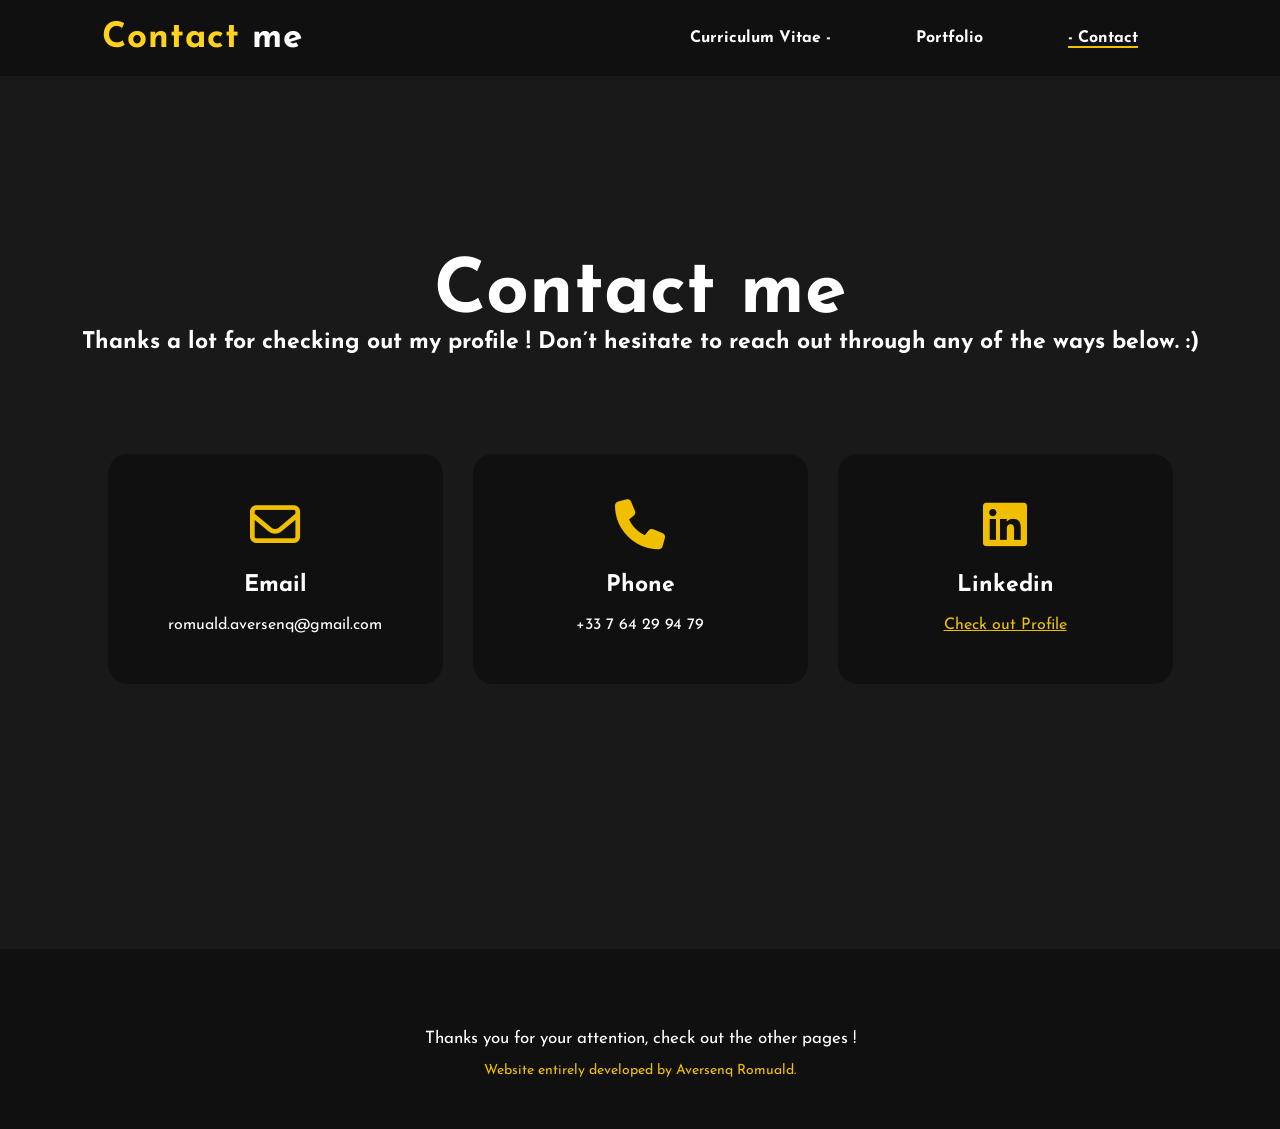
==== contact.html @ 11a82582 "All website files initial commit" ====
<!DOCTYPE html>
<html lang="fr">
<head>
    <meta charset="utf-8">
  	<title>Contact</title>
	<link rel="icon" href="dev icon.png" type="image/png">
  	<link rel="stylesheet" type="text/css" href="style.css" />
    <meta name="viewport" content="width=device-width, initial-scale=1.0">

    <link rel="preconnect" href="https://fonts.gstatic.com">
    <link rel="stylesheet" href="https://fonts.googleapis.com/css2?family=Josefin+Sans:ital,wght@0,100;0,200;0,300;0,400;0,500;0,600;0,700&display=swap">
    <link rel="stylesheet" href="https://cdnjs.cloudflare.com/ajax/libs/font-awesome/6.4.0/css/all.min.css" integrity="sha512-iecdLmaskl7CVkqkXNQ/ZH/XLlvWZOJyj7Yy7tcenmpD1ypASozpmT/E0iPtmFIB46ZmdtAc9eNBvH0H/ZpiBw==" crossorigin="anonymous" referrerpolicy="no-referrer">
</head>
<body>
    <div class="wrapper">
        <div class="container">
            <nav>
                <h2 class="logo"><span>Contact</span> me</h2>
                <ul>
                    <li><a href="index.html">Curriculum vitae   -   </a></li>
                    <li><a href="portfolio.html">Portfolio</a></li>
                    <li><a class="current" href="contact.html">   -   Contact</a></li>
                </ul>
            </nav>
        </div>
    </div>
    <!--Contact section-->
    <div class="contact">
        <div class="title">
            <h2>Contact me</h2>
        </div>
        <h5>Thanks a lot for checking out my profile ! Don’t hesitate to reach out through any of the ways below. :)</h5>
        <div class="box">
            <div id="contact_card" class="card">
                <i class="fa-regular fa-envelope"></i>
                <h5>Email</h5>
                <div class="txt">
                    <p>romuald.aversenq@gmail.com</p>
                </div>
            </div>

            <div id="contact_card" class="card">
                <i class="fa-solid fa-phone"></i>
                <h5>Phone</h5>
                <div class="txt">
                    <p>+33 7 64 29 94 79</p>
                </div>
            </div>

            <div id="contact_card" class="card">
                <i class="fa-brands fa-linkedin"></i>
                <h5>Linkedin</h5>
                <div class="txt">
                    <p><a href="https://www.linkedin.com/in/romuald-aversenq/" target="_blank">Check out Profile</a></p>
                </div>
            </div>
        </div>
    </div>
    <!--Footer-->
    <footer>
        <p>Thanks you for your attention, check out the other pages !</p>
        <p class="end">Website entirely developed by Aversenq Romuald.</p>
    </footer>
</body>
</html>
---- style.css ----
/*COULEURS Jaune tangerine (#f0c000) */
/* Noirs fonds #101010 et #191919*/

html, body {
  width: 100%;
  overflow-x: hidden; /* Pour empêcher la barre de défilement horizontale */
}

body {
  margin: 0;
  padding: 0;
}

*
{
    padding: 0;
    margin: 0;
    font-family: "Josefin Sans", sans-serif;
    box-sizing: border-box;
}

.front
{
    height: 100vh;
    width: 100%;
    background-image: url(GIF\ index\ illu.gif);
    background-size: cover;
    background-position: center;
}

nav
{
    display: flex;
    align-items: center;
    justify-content: space-between;
    padding-top: 20px;
    padding-bottom: 20px;
    padding-left: 8%;
    padding-right: 8%;
}

.current
{
    border-bottom: solid 2px #f0c000;
}

.logo
{
    color: white;
    font-size: 35px;
    letter-spacing: 1px;
    /*cursor: pointer;*/

    -webkit-animation: fadein 2s; /* Safari, Chrome and Opera > 12.1 */
       -moz-animation: fadein 2s; /* Firefox < 16 */
        -ms-animation: fadein 2s; /* Internet Explorer */
         -o-animation: fadein 2s; /* Opera < 12.1 */
            animation: fadein 2s;
}

span
{
    color: #ffd21c;
}

nav ul li
{
    list-style-type: none;
    display: inline-block;
    padding: 10px 40px;

    -webkit-animation: fadein 4s; /* Safari, Chrome and Opera > 12.1 */
       -moz-animation: fadein 4s; /* Firefox < 16 */
        -ms-animation: fadein 4s; /* Internet Explorer */
         -o-animation: fadein 4s; /* Opera < 12.1 */
            animation: fadein 4s;
}

nav ul li a
{
    color: white;
    text-decoration: none;
    font-weight: bold;
    text-transform: capitalize;
}

nav ul li a:hover
{
    color: #f0c000;
    transition: .4s;
}

.btn
{
    color: white;
    background-color: #f0c000;
    text-decoration: none;
    border: 2px solid transparent;
    font-weight: bold;
    padding: 10px 25px;
    border-radius: 30px;
    transition: transform .4s;

    -webkit-animation: fadein 2s; /* Safari, Chrome and Opera > 12.1 */
       -moz-animation: fadein 2s; /* Firefox < 16 */
        -ms-animation: fadein 2s; /* Internet Explorer */
         -o-animation: fadein 2s; /* Opera < 12.1 */
            animation: fadein 2s;
}

.btn:hover
{
    transform: scale(1.2);
}

.content
{
    position: absolute;
    top: 50%;
    left: 8%;
    transform: translateY(-50%);
}

h1
{
    color: white;
    margin: 20px 0px 20px;
    font-size: 68px;

    -webkit-animation: fadein 4s; /* Safari, Chrome and Opera > 12.1 */
       -moz-animation: fadein 4s; /* Firefox < 16 */
        -ms-animation: fadein 4s; /* Internet Explorer */
         -o-animation: fadein 4s; /* Opera < 12.1 */
            animation: fadein 4s;
}

h3
{
    color: white;
    font-size: 25px;
    margin-bottom: 50px;

    -webkit-animation: fadein 4s; /* Safari, Chrome and Opera > 12.1 */
       -moz-animation: fadein 4s; /* Firefox < 16 */
        -ms-animation: fadein 4s; /* Internet Explorer */
         -o-animation: fadein 4s; /* Opera < 12.1 */
            animation: fadein 4s;
}

h4
{
    color: white;
    letter-spacing: 2px;
    font-size: 20px;

    -webkit-animation: fadein 2s; /* Safari, Chrome and Opera > 12.1 */
       -moz-animation: fadein 2s; /* Firefox < 16 */
        -ms-animation: fadein 2s; /* Internet Explorer */
         -o-animation: fadein 2s; /* Opera < 12.1 */
            animation: fadein 2s;
}

.about
{
    width: 100%;
    padding: 100px 0px;
    background-color: #191919;
}

.about2
{
    width: 100%;
    padding: 100px 0px;
    background-color: #101010;
}

.about img, .about2 img
{
    height: auto;
    width: 580px;
}

.about-text
{
    width: 850px;
}

.main
{
    width: 80%;
    max-width: 95%;
    margin: 0 auto;
    display: flex;
    align-items: center;
    justify-content: space-around;
}

.about-text h2
{
    color: white;
    font-size: 75px;
    text-transform: capitalize;
    margin-bottom: 20px;
}

.about-text h5
{
    color: #f0c000;
    letter-spacing: 2px;
    font-size: 22px;
    margin-bottom: 25px;
    text-transform: capitalize;
    text-align: left;
}

.about-text p
{
    color: white;
    letter-spacing: 1px;
    line-height: 24px;
    font-size: 16px;
    margin-bottom: 30px;
}

button
{
    background-color: transparent;
    color: white;
    text-decoration: none;
    border: 2px solid #f0c000;
    font-weight: bold;
    padding: 13px 30px;
    border-radius: 30px;
    transition: .4s;
}

button:hover
{
    background-color: #f0c000;
    border: 2px solid transparent;
    cursor: pointer;
}

.skills
{
    background: #101010;
    width: 100%;
    padding: 100px 0px;
}

.contact
{
    background: #191919;
    width: 100%;
    padding: 180px 0px;
}

.title h2
{
    color: white;
    font-size: 75px;
    width: 1130px;
    margin: auto;
    text-align: center;
}

.box
{
    display: flex;
    justify-content: center;
    align-items: center;
    min-height: 400px;
}


.card
{
    height: 480px;
    width: 360px;
    padding: 0px 35px;
    background: #191919;
    border-radius: 20px;
    margin: 15px;
    position: relative;
    overflow: hidden;
    text-align: center;
    transition: transform .4s;
}

.card a {
    color: #f0c000;
}

.card:hover
{
  transform: scale(1.05);
}

#contact_card
{
  height: 230px;
}

.contact .card
{
    height: 365px;
    width: 335px;
    padding: 20px 35px;
    background: #101010;
    border-radius: 20px;
    margin: 15px;
    position: relative;
    overflow: hidden;
    text-align: center;
}

.card i
{
    font-size: 50px;
    display: block;
    text-align: center;
    margin: 25px 0px;
    color: #f0c000;
}

h5
{
    color: white;
    font-size: 23px;
    margin-bottom: 15px;
    text-align: center;
}

.txt p
{
    color: white;
    font-size: 16px;
    line-height: 27px;
    margin-bottom: 25px;
}

.card .button
{
    background-color: transparent;
    color: white;
    text-decoration: none;
    border: 2px solid #f0c000;
    font-weight: bold;
    padding: 9px 22px;
    border-radius: 30px;
    transition: .4s;
}

.card .button:hover
{
    background-color: #f0c000;
    border: 2px solid #f0c000;
    cursor: pointer;
}

.contact-me
{
    width: 100%;
    height: 290px;
    background: #191919;
    display: flex;
    align-items: center;
    flex-direction: column;
    justify-content: center;
}

.contact-me p
{
    color: white;
    font-size: 30px;
    font-weight: bold;
    margin-bottom: 25px;
}

.button-two
{
    background-color: transparent;
    color: white;
    text-decoration: none;
    border: 2px solid #f0c000;
    font-weight: bold;
    padding: 13px 30px;
    border-radius: 30px;
    transition: .4s;
}

.button-two:hover
{
    background-color: #f0c000;
    border: 2px solid #f0c000;
    cursor: pointer;
}

iframe
{
  display: block;
  transition: transform .4s;
  padding: 16px;
}

iframe:hover
{
  transform: scale(1.2);
}

footer
{
    position: relative;
    width: 100%;
    height: 180px;
    background: #101010;
    display: flex;
    flex-direction: column;
    align-items: center;
    justify-content: center;
}

footer p
{
    font-size: 17px;
    color: white;
    width: 500px;
    text-align: center;
    line-height: 26px;
}

.end
{
    position: absolute;
    color: #f0c000;
    bottom: 45px;
    font-size: 14px;
}

/*********************************************************************************/
/* Slideshow / Header                                                            */
/*********************************************************************************/

.wrapper .container {
  background-color: #101010;
}


/*********************************************************************************/
/* CSS Animations                                                                */
/*********************************************************************************/

@keyframes fadein {
    from { opacity: 0; transform: scale(90%);}
    to   { opacity: 1; transform: scale(100%)}
}

/* Firefox < 16 */
@-moz-keyframes fadein {
    from { opacity: 0; transform: scale(90%)}
    to   { opacity: 1; transform: scale(100%)}
}

/* Safari, Chrome and Opera > 12.1 */
@-webkit-keyframes fadein {
    from { opacity: 0; transform: scale(90%)}
    to   { opacity: 1; transform: scale(100%)}
}

/* Internet Explorer */
@-ms-keyframes fadein {
    from { opacity: 0; transform: scale(90%)}
    to   { opacity: 1; transform: scale(100%)}
}

/* Opera < 12.1 */
@-o-keyframes fadein {
    from { opacity: 0; transform: scale(90%)}
    to   { opacity: 1; transform: scale(100%)}
}


/*********************************************************************************/
/* Responsive                                                                    */
/*********************************************************************************/

/* Sur les écrans, quand la largeur de la fenêtre fait au maximum 1280px */
@media screen and (max-width: 1024px) {
	.logo {
		display: none;
	}

	.content h1 {
		font-size: 32px;
	}

	.main img {
		display: none;
	}

	.about-text h2 {
		text-align: center;
		font-size: 35px;
	}

	.contact-me p {
		text-align: center;
		font-size: 20px;
		padding: 5px;
	}

	footer p {
		font-size: 15px;
		width: 95%;
	}

  	.title h2
	{
    	font-size: 45px;
    	width: 90%;
	}

	.box
	{
    	display: flex;
		flex-direction: column;
	}

	.about-text p
	{
    	font-size: 15px;
	}

	nav
	{
    	display: flex;
    	align-items: center;
    	justify-content: space-around;
    	padding-top: 20px;
    	padding-bottom: 20px;
    	padding-left: 0px;
    	padding-right: 0px;
	}

	nav ul li
	{
    	padding: 10px 12px;
		font-size: 18px;
	}

	.contact h5 {
		padding-top: 10px;
		font-size: 15px;
	}

	.container .btn {
		display: none;
	}

  .slideshow .slideshow-right .Rslide img {
    display: none;
  }

	.slideshow .slideshow-left {
		width: 100%;
	}

	.slideshow .slideshow-left .Lslide{
		width: 100%;
	}

	.slideshow .slideshow-left .Lslide .Lslide-content {
		width: 90%;
	}

	.control {
		top: 95%;
	  }

	.control .control-bottom {
		left: -45px;
		top: -50px;
	}

	.main {
		display: flex;
		flex-direction: column;
	}

	.main iframe {
		width: 300px;
		height: auto;
		padding-bottom: 40px;
	}

	.about-text {
		width: 95%;
	}
}
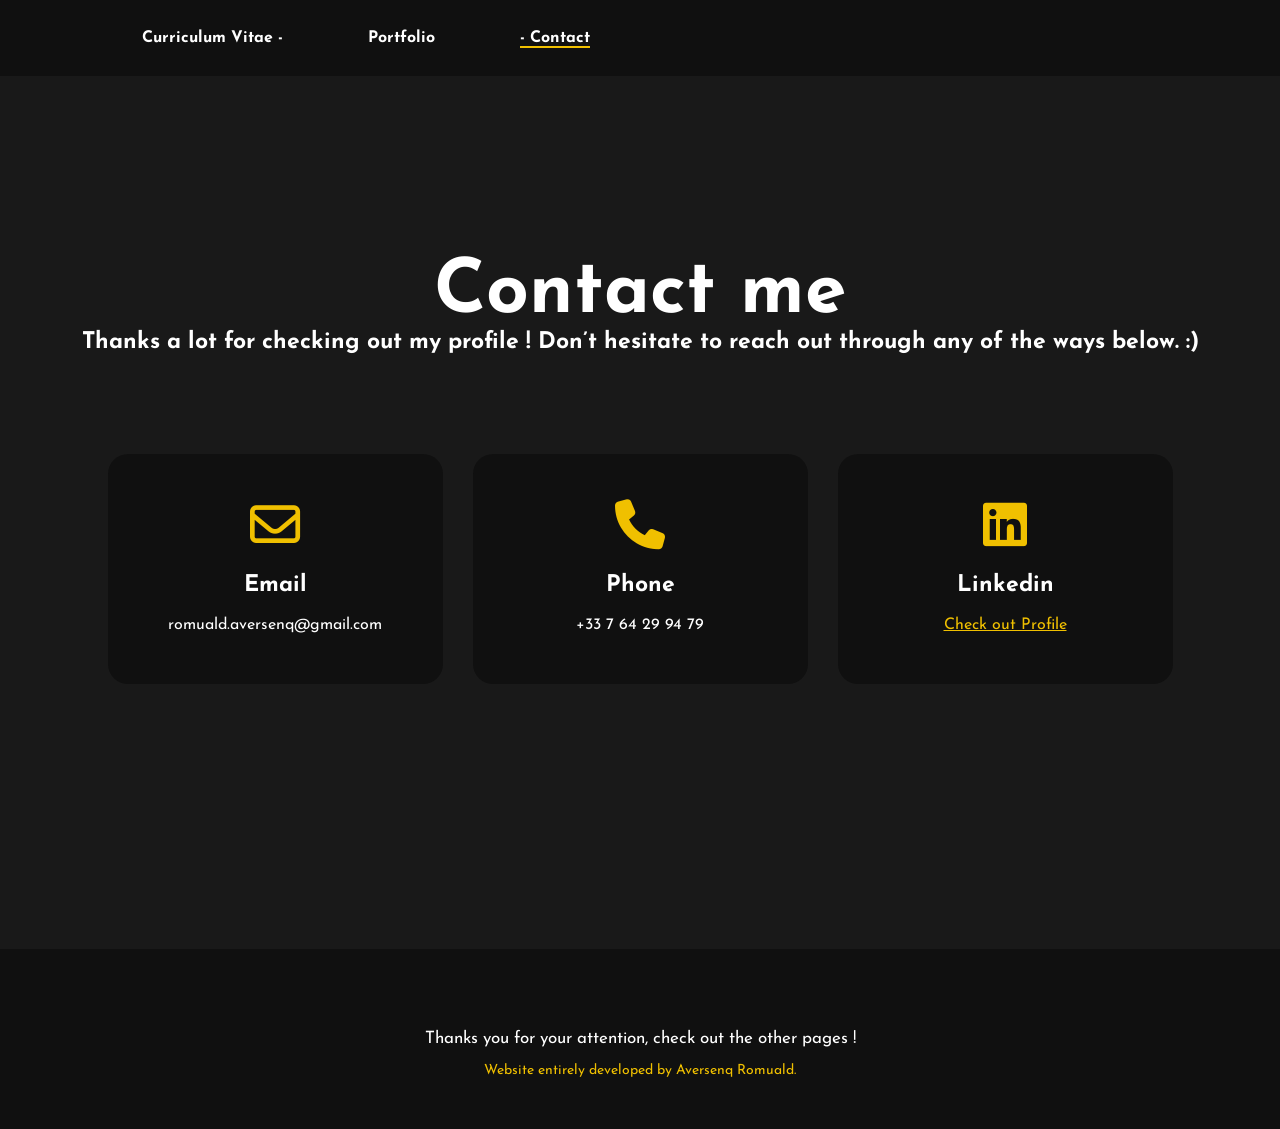
==== commit 4f9864dd: "Old js file removed" ====
--- a/contact.html
+++ b/contact.html
@@ -15,7 +15,6 @@
     <div class="wrapper">
         <div class="container">
             <nav>
-                <h2 class="logo"><span>Contact</span> me</h2>
                 <ul>
                     <li><a href="index.html">Curriculum vitae   -   </a></li>
                     <li><a href="portfolio.html">Portfolio</a></li>
--- a/style.css
+++ b/style.css
@@ -220,6 +220,46 @@
     line-height: 24px;
     font-size: 16px;
     margin-bottom: 30px;
+}
+
+/* Rapproche le titre de poste de sa liste à puces */
+.about-text p:has(+ ul),
+.about-text p.exp-title {
+    margin-bottom: 10px;
+}
+
+/* Harmonisation des listes avec le style de .about-text p */
+.about-text ul {
+    color: white;
+    letter-spacing: 1px;
+    line-height: 24px;
+    font-size: 16px;
+    margin-bottom: 30px;
+    padding-left: 24px;
+    list-style-type: disc;
+}
+
+.about-text ul li {
+    margin-bottom: 8px;
+}
+
+/* Puces assorties au jaune du thème */
+.about-text ul li::marker {
+    color: #f0c000;
+}
+
+/* Sous-listes (ex: semestres KoreaTech) */
+.about-text ul ul {
+    margin-top: 8px;
+    margin-bottom: 12px;
+    padding-left: 24px;
+    list-style-type: circle;
+}
+
+/* Supprime la puce ronde devant les émojis dans Hard Skills */
+.about-text ul.skills-list {
+    list-style-type: none;
+    padding-left: 0;
 }
 
 button
